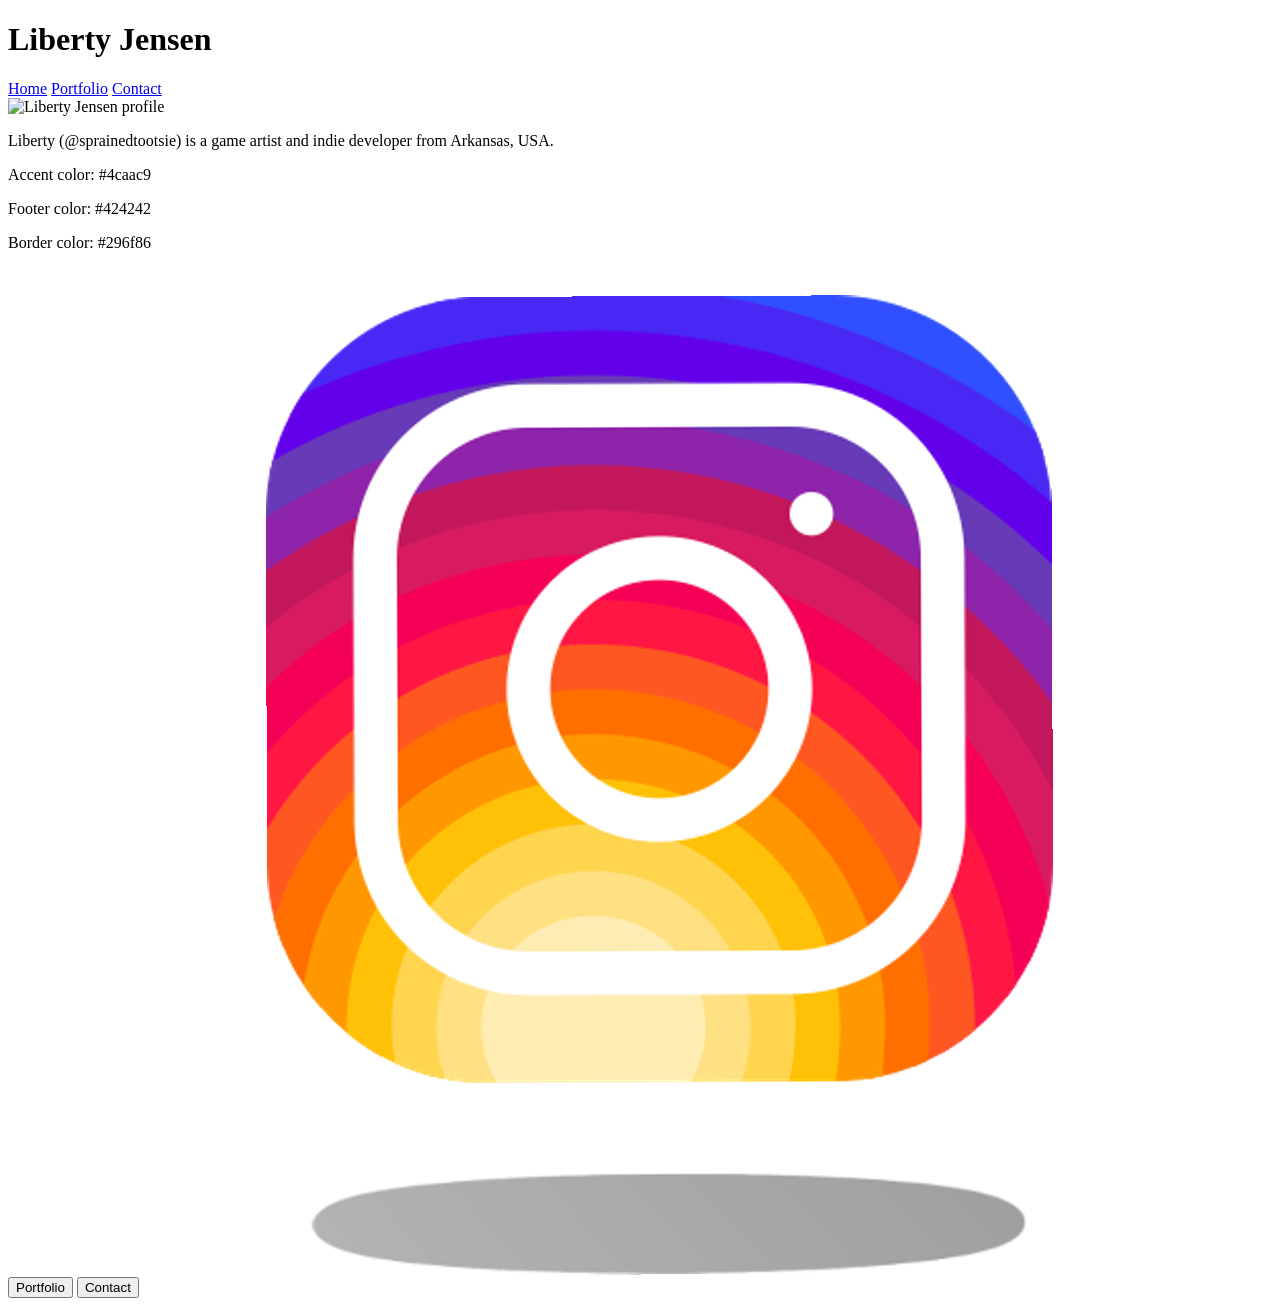
==== index.html @ 790437d4 "Update index.html" ====
<!DOCTYPE html>
<html lang="en">
  <head>
     <meta name="viewport" content="width=device-width, initial-scale=1.0">
     <meta charset="UTF-8">
     <title>Art by Liberty Jensen</title>

     <!--Questrial font from Google for Header text-->
     <link rel="preconnect" href="https://fonts.googleapis.com">
     <link rel="preconnect" href="https://fonts.gstatic.com" crossorigin>
     <link href="https://fonts.googleapis.com/css2?family=Fjalla+One&family=Questrial&family=Titan+One&display=swap" rel="stylesheet">

     <!--Roboto font from Google for general text-->
     <link rel="preconnect" href="https://fonts.googleapis.com">
     <link rel="preconnect" href="https://fonts.gstatic.com" crossorigin>
     <link href="https://fonts.googleapis.com/css2?family=Fjalla+One&family=Questrial&family=Roboto:ital,wght@0,100..900;1,100..900&family=Titan+One&display=swap" rel="stylesheet">
          
     <!--CSS-->
     <div id="header-placeholder"></div>
     <link rel="stylesheet" href="stylesheet"/>
        
  </head>
  <body>
    
    <!-- Page header -->
    <link rel="header" href="header.html"/>

    <!-- Home Page Content -->
    <img src="DDA07697-6EE1-4E72-8CF6-C087AACBAE98.png" alt="Liberty Jensen profile"></img>
    <p>Liberty (@sprainedtootsie) is a game artist and indie developer from Arkansas, USA.</p>
    <p>Accent color: #4caac9</p>
    <p>Footer color: #424242</p>
    <p>Border color: #296f86</p>
    <button>Portfolio</button>
    <button>Contact</button>
    <a class="instragram-btn" aria-label="Instagram">
      <img src="IMG_2830.png" alt="" aria-hidden="true">
    </a>
    <script src="script.js"></script>
  </body>
</html>
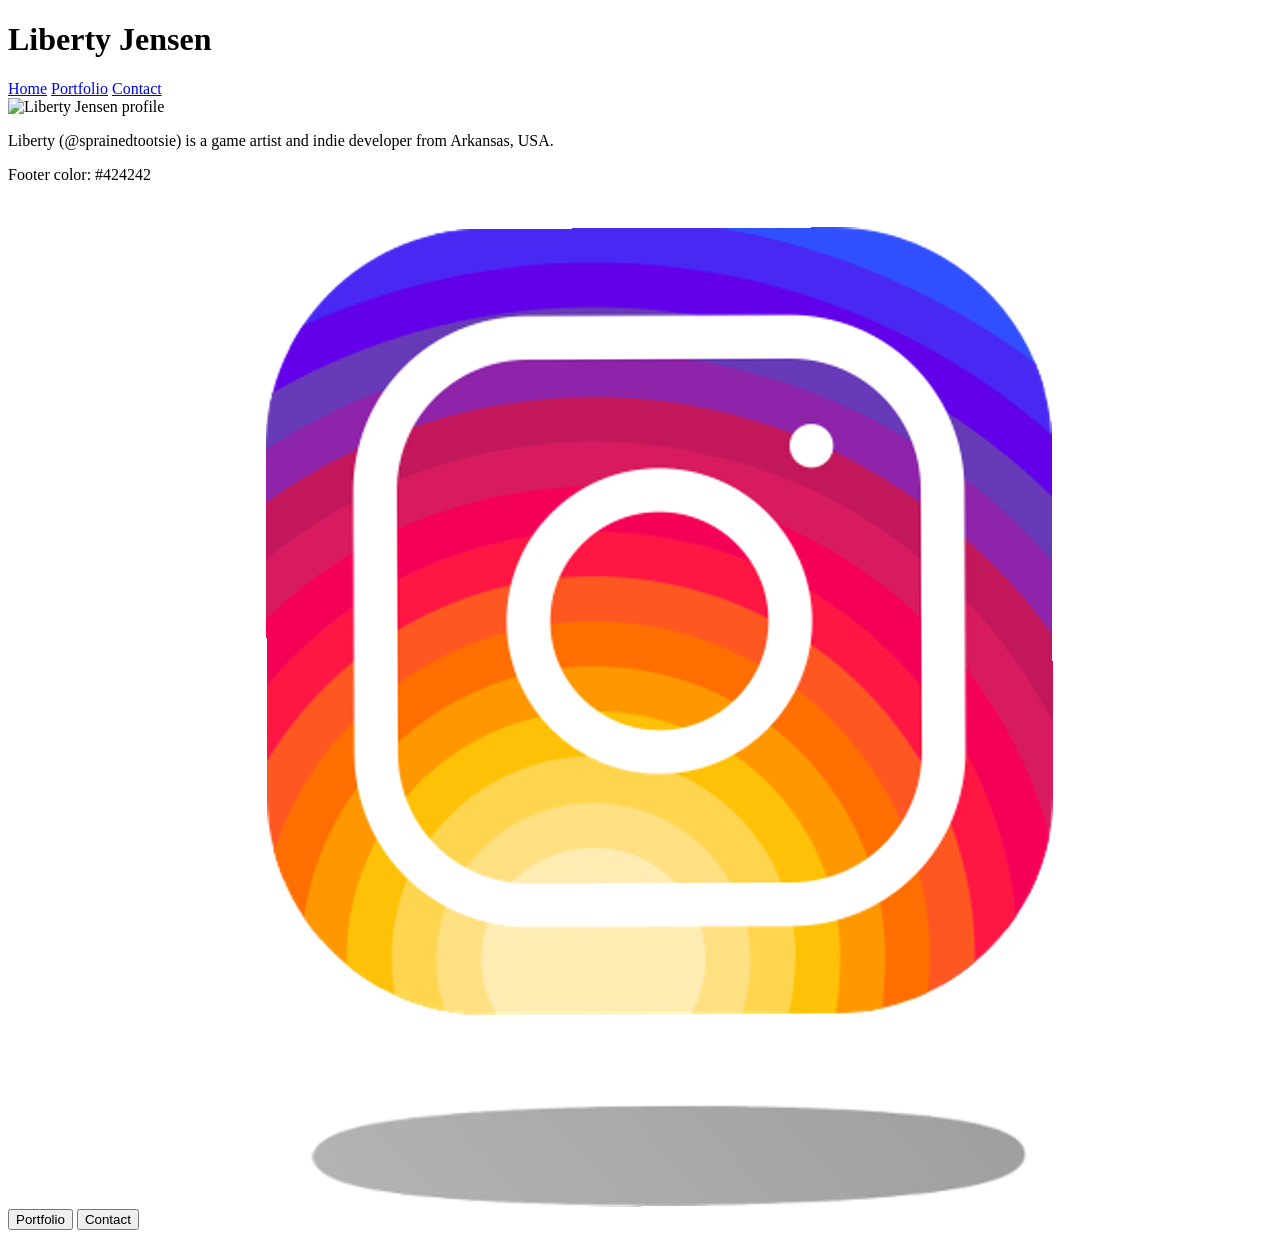
==== commit 4cfc12d0: "Update index.html" ====
--- a/index.html
+++ b/index.html
@@ -3,7 +3,7 @@
   <head>
      <meta name="viewport" content="width=device-width, initial-scale=1.0">
      <meta charset="UTF-8">
-     <title>Art by Liberty Jensen</title>
+     <title>Home</title>
 
      <!--Questrial font from Google for Header text-->
      <link rel="preconnect" href="https://fonts.googleapis.com">
@@ -16,26 +16,22 @@
      <link href="https://fonts.googleapis.com/css2?family=Fjalla+One&family=Questrial&family=Roboto:ital,wght@0,100..900;1,100..900&family=Titan+One&display=swap" rel="stylesheet">
           
      <!--CSS-->
-     <div id="header-placeholder"></div>
-     <link rel="stylesheet" href="stylesheet"/>
-        
+     <link rel="stylesheet" href="stylesheet.css"/>
   </head>
   <body>
+    <!-- Header -->
+	<div id="header-placeholder"></div>
     
-    <!-- Page header -->
-    <link rel="header" href="header.html"/>
-
-    <!-- Home Page Content -->
-    <img src="DDA07697-6EE1-4E72-8CF6-C087AACBAE98.png" alt="Liberty Jensen profile"></img>
+	<!-- Home Page Content -->
+    <img src="DDA07697-6EE1-4E72-8CF6-C087AACBAE98.png" alt="Liberty Jensen profile">
     <p>Liberty (@sprainedtootsie) is a game artist and indie developer from Arkansas, USA.</p>
-    <p>Accent color: #4caac9</p>
     <p>Footer color: #424242</p>
-    <p>Border color: #296f86</p>
     <button>Portfolio</button>
     <button>Contact</button>
     <a class="instragram-btn" aria-label="Instagram">
-      <img src="IMG_2830.png" alt="" aria-hidden="true">
+      <img src="IMG_2830.png" alt="Instagram logo" aria-hidden="true">
     </a>
-    <script src="script.js"></script>
+
+	<script src="script.js"></script>
   </body>
 </html>
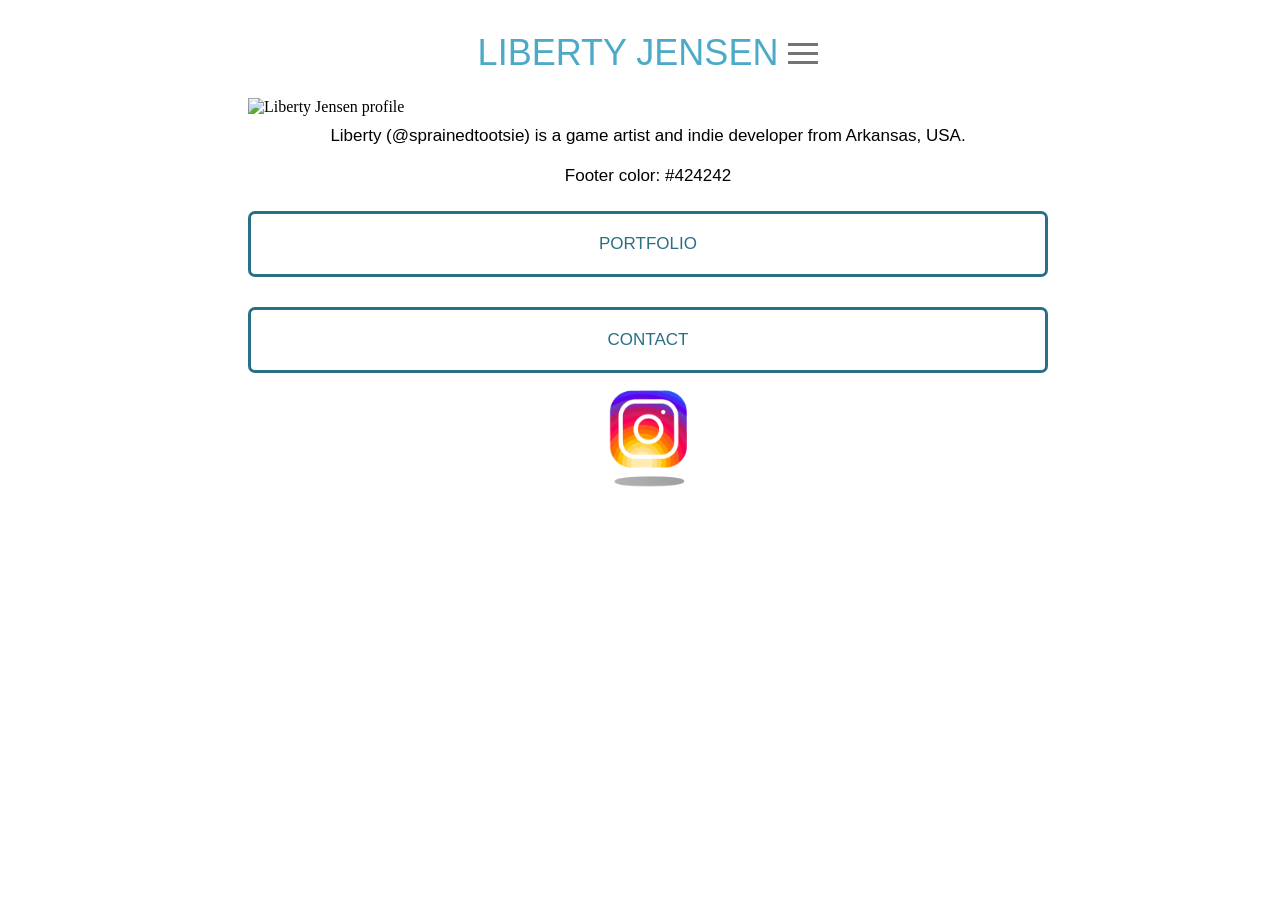
==== commit 9c7ace3b: "Update index.html" ====
--- a/index.html
+++ b/index.html
@@ -5,18 +5,13 @@
      <meta charset="UTF-8">
      <title>Home</title>
 
-     <!--Questrial font from Google for Header text-->
-     <link rel="preconnect" href="https://fonts.googleapis.com">
-     <link rel="preconnect" href="https://fonts.gstatic.com" crossorigin>
-     <link href="https://fonts.googleapis.com/css2?family=Fjalla+One&family=Questrial&family=Titan+One&display=swap" rel="stylesheet">
-
-     <!--Roboto font from Google for general text-->
+     <!--Fonts from Google for general text-->
      <link rel="preconnect" href="https://fonts.googleapis.com">
      <link rel="preconnect" href="https://fonts.gstatic.com" crossorigin>
      <link href="https://fonts.googleapis.com/css2?family=Fjalla+One&family=Questrial&family=Roboto:ital,wght@0,100..900;1,100..900&family=Titan+One&display=swap" rel="stylesheet">
           
      <!--CSS-->
-     <link rel="stylesheet" href="stylesheet.css"/>
+     <link rel="stylesheet" href="stylesheet.css">
   </head>
   <body>
     <!-- Header -->
--- a/stylesheet.css
+++ b/stylesheet.css
@@ -0,0 +1,134 @@
+.site-header {
+  display: flex;
+  align-items: center;
+  gap: 10px;
+}
+
+body {
+  display: grid;
+  place-items: center;
+  width: 100%;
+}
+
+h1, h2, h3, h4, h5, h6 {
+  font-family: "Questrial", sans-serif;
+  font-weight: 400;
+  font-style: normal;
+  font-size: 2.25em;
+  color: #4caac9;
+  text-transform: uppercase;
+}
+
+p {
+  font-family: "Roboto", sans-serif;
+  font-optical-sizing: auto;
+  font-weight: 350;
+  font-style: normal;
+  font-variation-settings: "wdth" 100;
+  color: ##737373;
+  font-size: 1.0625em;
+  margin: 10px;
+}
+
+h1, h2, h3, h4, h5, h6, p {
+  text-align: center;
+}
+
+a {
+ color: #4caac9;
+}
+
+button:not(.filter-btn) {
+  margin-bottom: 80px;
+  background-color: white;
+  color: #296f86;
+  font-size: 1.0625em;
+  border-radius: 7px;
+  border-color: #296f86;
+  border-style: solid;
+  border-width: 3px;
+  width: 90vw;
+  max-width: 800px;
+  padding: 20px;
+  margin: 15px;
+  text-transform: uppercase;
+}
+
+img {
+  max-width: 800px;
+  width: 90vw;
+  height: auto;
+}
+
+.instragram-btn img {
+  border-width: 0px;
+  width: 10vw;
+  max-width: 100px;
+}
+
+ /* The 3-line hamburger button container */
+.menu-btn {
+  display: flex;
+  flex-direction: column;
+  justify-content: space-between;
+  width: 30px;
+  height: 21px;
+  cursor: pointer;
+  z-index: 100;
+  position: relative;
+}
+
+/* Styling the individual 3 lines */
+.menu-btn .line {
+   width: 100%;
+   height: 3px;
+   background-color: #737373;
+   transition: all 0.3s ease;
+}
+
+/* Animation: Turns the 3 lines into an 'X' when active */
+.menu-btn.open .line:nth-child(1) {
+   transform: translateY(9px) rotate(45deg);
+}
+
+.menu-btn.open .line:nth-child(2) {
+   opacity: 0;
+}
+
+.menu-btn.open .line:nth-child(3) {
+   transform: translateY(-9px) rotate(-45deg);
+}
+
+/* HTML Navigation menu panel */
+.nav-menu {
+   position: fixed;
+   top: 0;
+   right: 0; /* Hidden off-screen by default */
+   width: 250px;
+   height: 100%;
+   background-color: #4caac9;
+   padding-top: 60px;
+   transform: translateX(100%);
+   transition: ease 0.3s;
+}
+
+/* Slides the menu into view */
+.nav-menu.open {
+   transform: translateX(0);
+}
+
+/* Styling inside links */
+.nav-menu a {
+   padding: 15px 25px;
+   font-family: "Roboto", sans-serif;
+   font-size: 18px;
+   text-decoration: none;
+   color: #fff;
+   display: block;
+   transition: 0.3s;
+}
+
+.nav-menu a:hover {
+   color: #f1f1f1;
+   background-color: #222;
+}
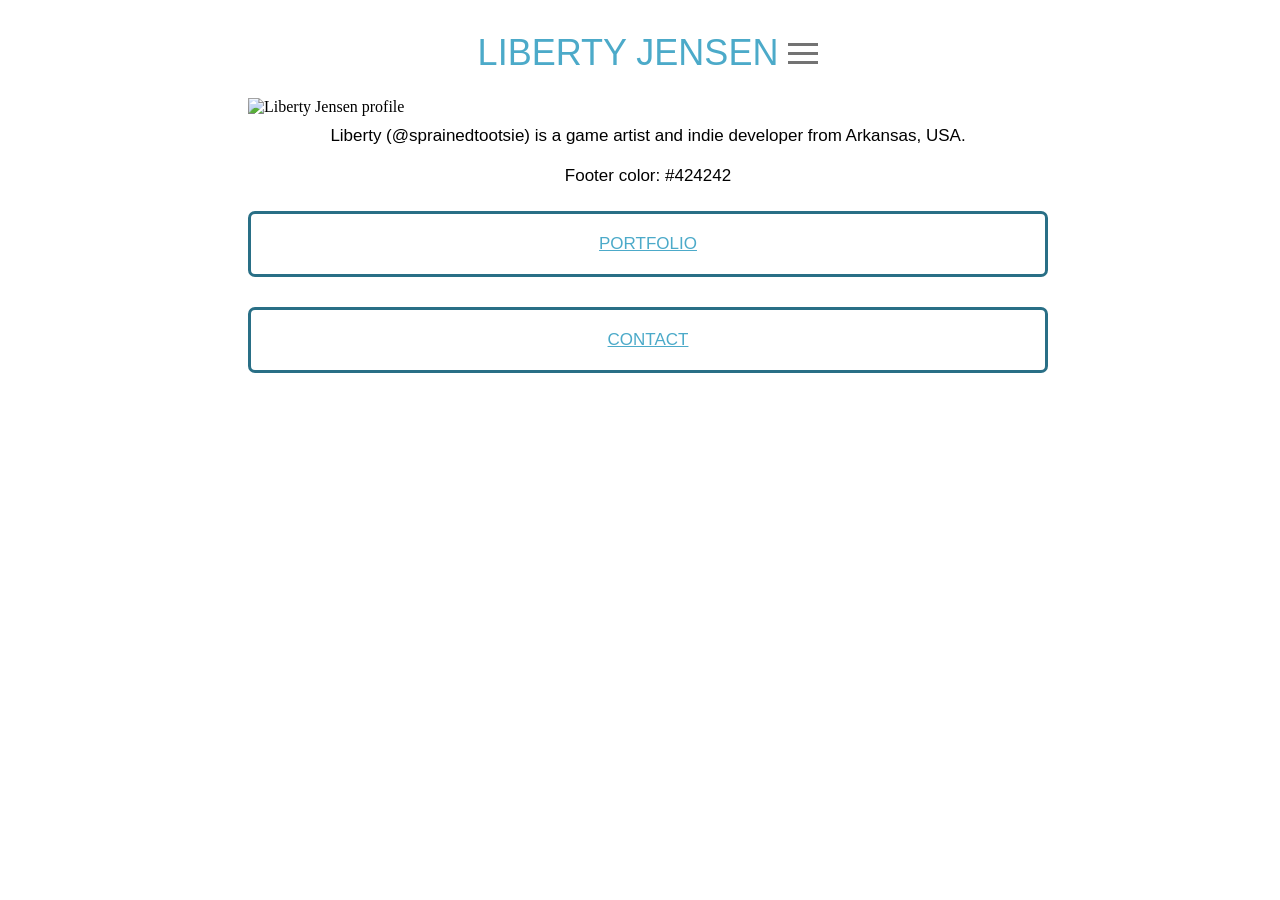
==== commit 374cb766: "Update index.html" ====
--- a/index.html
+++ b/index.html
@@ -21,9 +21,9 @@
     <img src="DDA07697-6EE1-4E72-8CF6-C087AACBAE98.png" alt="Liberty Jensen profile">
     <p>Liberty (@sprainedtootsie) is a game artist and indie developer from Arkansas, USA.</p>
     <p>Footer color: #424242</p>
-    <button>Portfolio</button>
-    <button>Contact</button>
-    <a class="instragram-btn" aria-label="Instagram">
+    <button><a href="portfolio.html">Portfolio</a></button>
+    <button><a href="contact.html">Contact</a></button>
+    <a class="instragram-btn" aria-label="Instagram" href="https://www.instagram.com/libertyjensencreative?igsh=MXg5YjRsY3poZDE2ZQ%3D%3D&utm_source=qr>
       <img src="IMG_2830.png" alt="Instagram logo" aria-hidden="true">
     </a>
 
